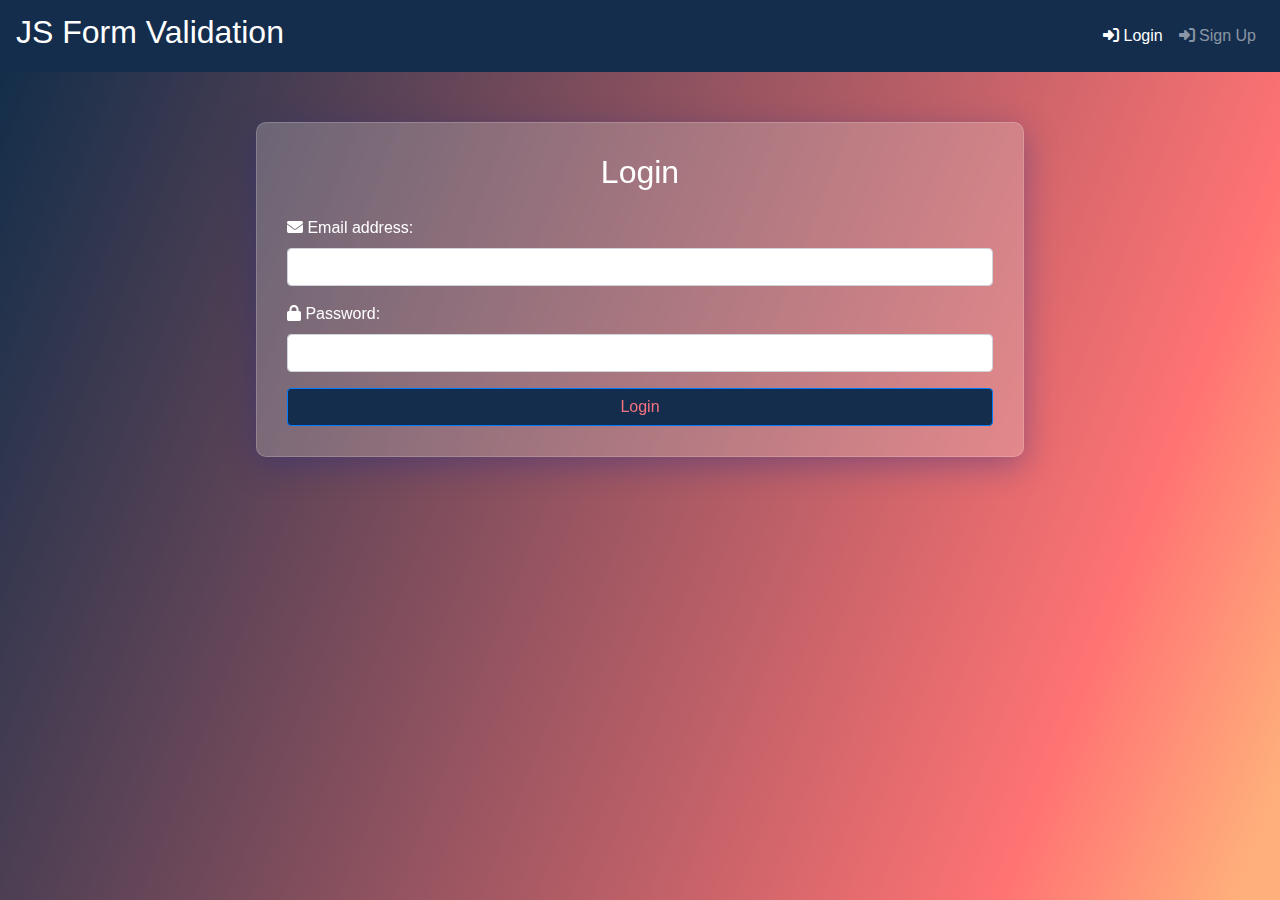
==== login.html @ 644c3f32 "Add files via upload" ====
<!DOCTYPE html>
<html lang="en">
<head>
  <meta charset="UTF-8">
  <meta name="viewport" content="width=device-width, initial-scale=1.0">
  <title>Login</title>
  <link rel="stylesheet" href="https://stackpath.bootstrapcdn.com/bootstrap/4.3.1/css/bootstrap.min.css">
  <link rel="stylesheet" href="https://cdnjs.cloudflare.com/ajax/libs/font-awesome/6.4.2/css/all.min.css">
  <link rel="stylesheet" href="style.css">
  <script src="login.js" defer></script>
  
</head>
<body>

<nav class="navbar navbar-expand-lg navbar-dark ">
  <a class="navbar-brand" href="#"><h2>JS Form Validation</h2></a>
  <button class="navbar-toggler" type="button" data-toggle="collapse" data-target="#navbarNav" aria-controls="navbarNav" aria-expanded="false" aria-label="Toggle navigation">
    <span class="navbar-toggler-icon"></span>
  </button>
  <div class="collapse navbar-collapse justify-content-end" id="navbarNav">
    <ul class="navbar-nav">
      <li class="nav-item active">
        <a class="nav-link" href="login.html"><i class="fa-solid fa-right-to-bracket"></i> Login</a>
      </li>
      <li class="nav-item">
        <a class="nav-link" href="index.html"><i class="fa-solid fa-right-to-bracket"></i> Sign Up</a>
      </li>
      
    </ul>
  </div>
</nav>

<div class="container login-container">
  <h2 class="text-center mb-4">Login</h2>
  <form id="loginForm">
    <div class="form-group">
      <label for="email"><i class="fa-solid fa-envelope"></i> Email address:</label>
      <input type="email" class="form-control" id="email" required>
      <div class="error-message" id="emailError"></div>
    </div>
    <div class="form-group">
      <label for="password"><i class="fa-solid fa-lock"></i> Password:</label>
      <input type="password" class="form-control" id="password" required>
      <div class="error-message" id="passwordError"></div>
    </div>
    <button type="button" class="btn btn-primary btn-block" id="loginButton">Login</button>
  </form>
</div>

<script src="https://code.jquery.com/jquery-3.3.1.slim.min.js"></script>
<script src="https://cdnjs.cloudflare.com/ajax/libs/popper.js/1.14.7/umd/popper.min.js"></script>
<script src="https://stackpath.bootstrapcdn.com/bootstrap/4.3.1/js/bootstrap.min.js"></script>


</body>
</html>
---- style.css ----
body {
  height: 100%;
  justify-content: center;
  align-items: center;
  background: linear-gradient(111.1deg, rgb(0, 40, 70) -4.8%, rgb(255, 115, 115) 82.7%, rgb(255, 175, 123) 97.2%);
  background-size: cover;
  background-position: center;
  background-repeat: no-repeat;
  background-attachment: fixed;
}
.signup-container, .login-container, .todo-container {
  width: 60%;
  margin-top: 50px;
  padding: 30px;
  background: rgba(225,225,225,0.25)	;
  box-shadow: 0 8px 32px 0 rgba( 31, 38, 135, 0.37 );
  backdrop-filter: blur( 4px );
  -webkit-backdrop-filter: blur( 4px );
  border-radius: 10px;
  border: 1px solid rgba( 255, 255, 255, 0.18 );
  color: white;
}
.editable {
    cursor: pointer;
}
.error-message {
    color: #dc3545;
    font-size: 80%;
    margin-top: 5px;
}
.navbar{
  background-color:#142d4c;
}
.btn{
    background-color:#142d4c;
    color: #f67280;
}
.btn:hover{
  background-color: #f67280;
  color:#142d4c;
  
}
.add{
    background-color:#142d4c;
    color: white;
}
.de{
  background: #f67280; 
  color: #142d4c;
}
.de:hover{
  background-color:#142d4c;
  color: #f67280;
}
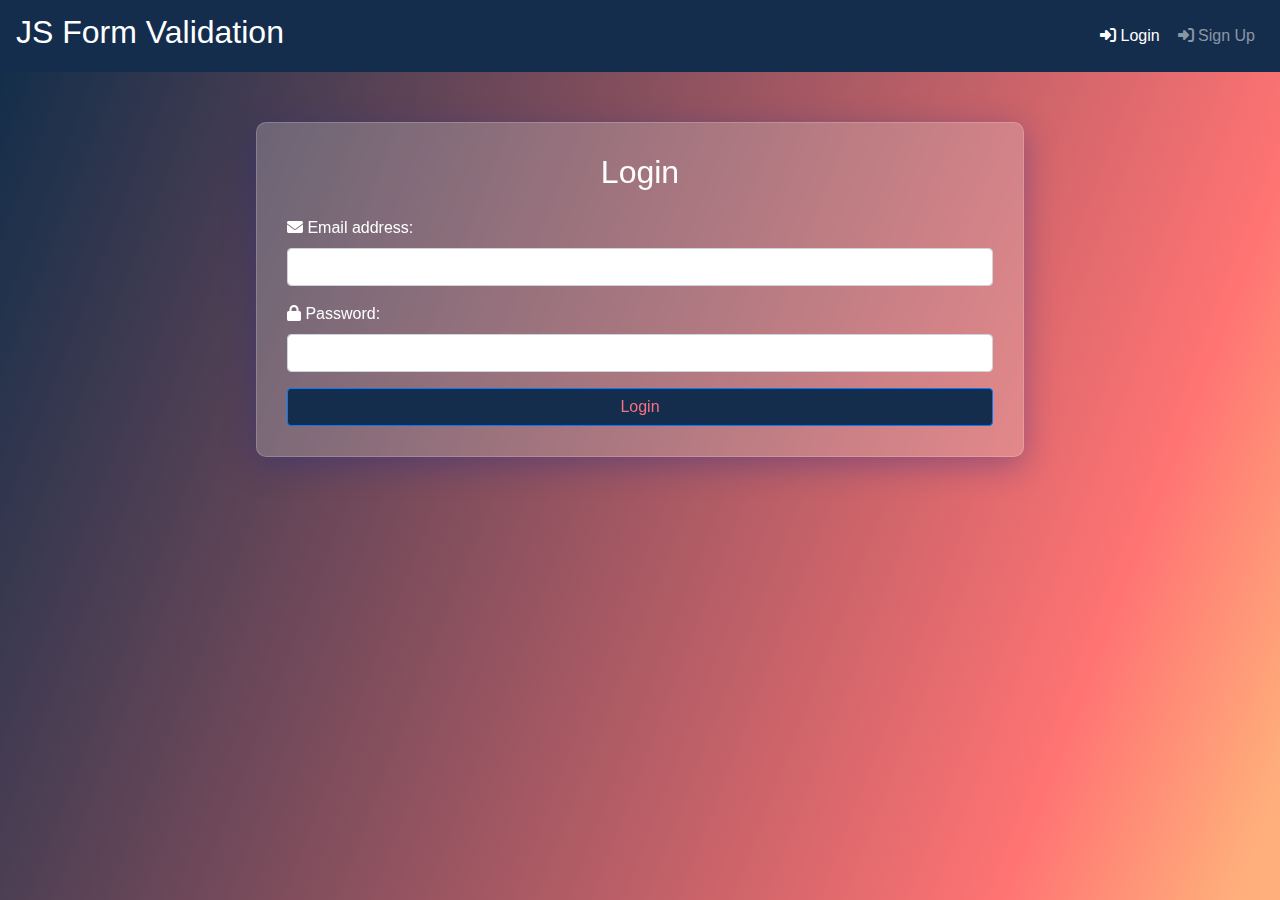
==== commit 4d5160da: "Update login.html" ====
--- a/login.html
+++ b/login.html
@@ -20,10 +20,10 @@
   <div class="collapse navbar-collapse justify-content-end" id="navbarNav">
     <ul class="navbar-nav">
       <li class="nav-item active">
-        <a class="nav-link" href="login.html"><i class="fa-solid fa-right-to-bracket"></i> Login</a>
+        <a class="nav-link btn" href="login.html"><i class="fa-solid fa-right-to-bracket"></i> Login</a>
       </li>
       <li class="nav-item">
-        <a class="nav-link" href="index.html"><i class="fa-solid fa-right-to-bracket"></i> Sign Up</a>
+        <a class="nav-link btn" href="index.html"><i class="fa-solid fa-right-to-bracket"></i> Sign Up</a>
       </li>
       
     </ul>
@@ -32,18 +32,18 @@
 
 <div class="container login-container">
   <h2 class="text-center mb-4">Login</h2>
-  <form id="loginForm">
+  <form id="loginForm" onsubmit="return validateLogin()">
     <div class="form-group">
       <label for="email"><i class="fa-solid fa-envelope"></i> Email address:</label>
-      <input type="email" class="form-control" id="email" required>
+      <input type="text" class="form-control" id="email">
       <div class="error-message" id="emailError"></div>
     </div>
     <div class="form-group">
       <label for="password"><i class="fa-solid fa-lock"></i> Password:</label>
-      <input type="password" class="form-control" id="password" required>
+      <input type="password" class="form-control" id="password">
       <div class="error-message" id="passwordError"></div>
     </div>
-    <button type="button" class="btn btn-primary btn-block" id="loginButton">Login</button>
+    <button type="submit" class="btn btn-primary btn-block" id="loginButton">Login</button>
   </form>
 </div>
 
